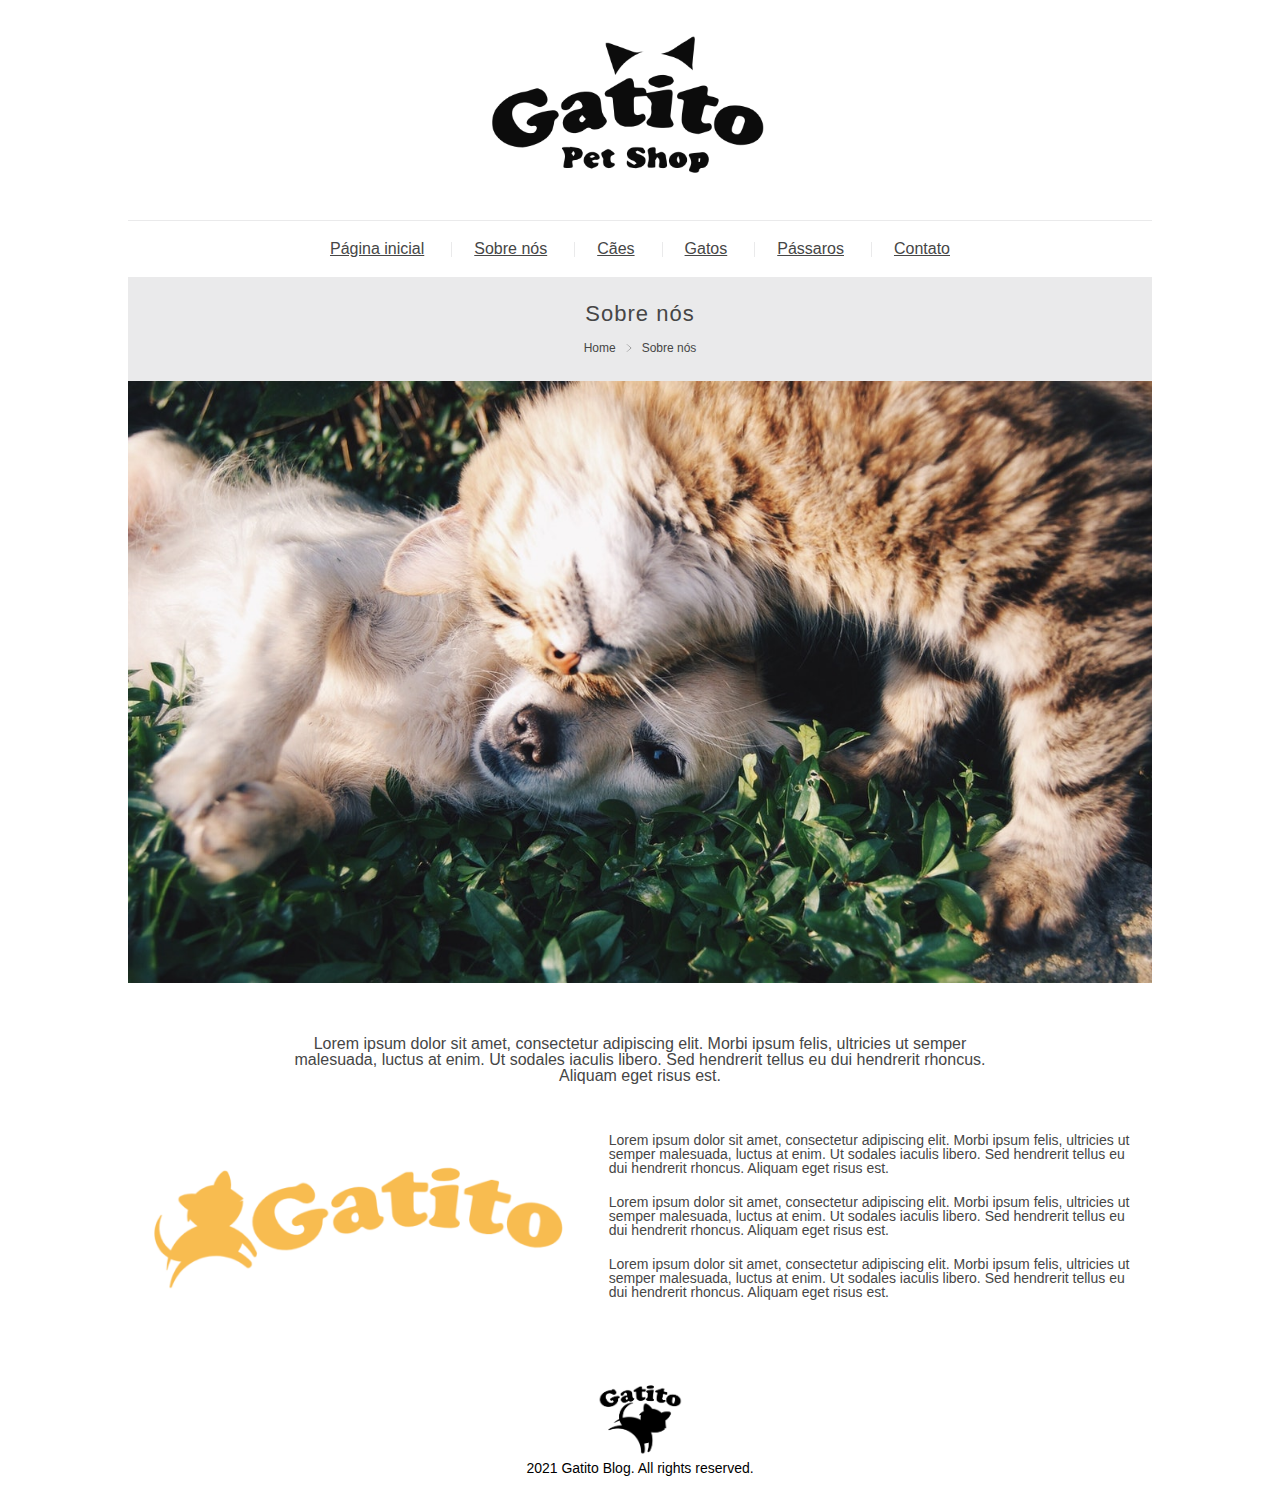
==== about.html @ 21828c75 "primeiro upload" ====
<!DOCTYPE html>
<html>
<head>
    <meta charset="UTF-8">
    <meta name="viewport" content="width=device-width, initial-scale=1.0">
    <meta http-equiv="X-UA-Compatible" content="ie=edge">
    <title>Gatito Petshop</title>
    <link rel="stylesheet" href="css/reset.css">
    <link rel="stylesheet" href="css/style.css">
</head>
<body>
    <header class="header">
        <figure class="header__logo">
            <img src="assets/img/logo.png" alt="Logo" class="header__img">
        </figure>
        <nav class="header__menu menu">
            <ul class="menu__list">
                <li class="menu__links"><a href="index.html" class="menu__link">Página inicial</a></li>
                <li class="menu__links"><a href="about.html" class="menu__link">Sobre nós</a></li>
                <li class="menu__links"><a href="collection.html" class="menu__link">Cães</a></li>
                <li class="menu__links"><a href="collection.html" class="menu__link">Gatos</a></li>
                <li class="menu__links"><a href="collection.html" class="menu__link">Pássaros</a></li>
                <li class="menu__links"><a href="contact.html" class="menu__link">Contato</a></li>
            </ul>
        </nav>
    </header>
    
    <article class="about">
        <div class="about__title">
            <h1 class="about__h1">Sobre nós</h1>
            <div class="about__breadcrumb breadcrumb">
                <a href="index.html" class="breadcrumb__link">Home</a>
                <img src="assets/img/arrow.svg" alt="Seta" class="breadcrumb__img" />
                <a href="about.html" class="breadcrumb__link">Sobre nós</a>
            </div>
        </div>
        <div class="about__content">
            <img src="assets/img/dog-cat.jpg" alt="Dog and cat" class="about__img" />
            <p class="about__intro">Lorem ipsum dolor sit amet, consectetur adipiscing elit. Morbi ipsum felis, ultricies ut semper malesuada, luctus at enim. Ut sodales iaculis libero. Sed hendrerit tellus eu dui hendrerit rhoncus. Aliquam eget risus est.</p>
            <div class="about__split">
                <img src="assets/img/about.png" alt="Gatito" class="about__img-description" />
                <div class="about__txt">
                    <p class="about__p">Lorem ipsum dolor sit amet, consectetur adipiscing elit. Morbi ipsum felis, ultricies ut semper malesuada, luctus at enim. Ut sodales iaculis libero. Sed hendrerit tellus eu dui hendrerit rhoncus. Aliquam eget risus est.</p>
                    <p class="about__p">Lorem ipsum dolor sit amet, consectetur adipiscing elit. Morbi ipsum felis, ultricies ut semper malesuada, luctus at enim. Ut sodales iaculis libero. Sed hendrerit tellus eu dui hendrerit rhoncus. Aliquam eget risus est.</p>
                    <p class="about__p">Lorem ipsum dolor sit amet, consectetur adipiscing elit. Morbi ipsum felis, ultricies ut semper malesuada, luctus at enim. Ut sodales iaculis libero. Sed hendrerit tellus eu dui hendrerit rhoncus. Aliquam eget risus est.</p>
                </div>
            </div>
        </div>
    </article>

    <footer class="footer">
        <img src="assets/img/footer-logo.png" alt="Footer logo" class="footer__logo" />
        <p class="footer__txt">2021 Gatito Blog. All rights reserved.</p>
    </footer>
    
</body>
</html>
---- css/style.css ----
@charset "UTF-8";
.main .sidebar__post-title, .article .breadcrumb__link {
  text-decoration: none;
}

.main .sidebar__post-title:hover, .article .breadcrumb__link:hover {
  text-decoration: underline;
}

.header {
  font-family: Arial, Helvetica, sans-serif;
}
.header__logo {
  text-align: center;
}
.header__img {
  max-width: 350px;
}
.header .menu__list {
  display: flex;
  justify-content: center;
  border-top: 1px solid #eaeaeb;
  border-bottom: 1px solid #eaeaeb;
  margin-left: auto;
  margin-right: auto;
}
@media (max-width: 767.98px) {
  .header .menu__list {
    width: 90%;
    padding: 15px 0;
    flex-wrap: wrap;
  }
}
@media (min-width: 768px) and (max-width: 1199.98px) {
  .header .menu__list {
    width: 80%;
    padding: 20px 0;
  }
}
@media (min-width: 1200px) {
  .header .menu__list {
    width: 80%;
    padding: 20px 0;
  }
}
.header .menu__links {
  position: relative;
}
@media (max-width: 767.98px) {
  .header .menu__links {
    padding: 5px 0;
  }
}
.header .menu__links:not(:last-child)::after {
  content: "";
  position: absolute;
  top: 0;
  bottom: 0;
  right: -3px;
  margin: auto;
  height: 15px;
  width: 1px;
  background-color: #eaeaeb;
}
.header .menu__link {
  padding: 0 25px;
  color: #464646;
}
.header .menu__link:hover {
  color: #A050BE;
}

/* Este trecho de estilo se refere 
ao rodapé do nosso blog*/
.footer {
  text-align: center;
  padding: 20px 0;
  font-family: Arial, Helvetica, sans-serif;
  position: relative;
  bottom: 0;
  left: 50%;
  transform: translateX(-50%);
}
.footer__logo {
  max-width: 100px;
}
.footer__txt {
  margin: auto;
  font-size: 0.875rem;
}

.about {
  width: 80%;
  margin: 0 auto 40px;
  font-family: Arial, Helvetica, sans-serif;
}
.about__title {
  background-color: #eaeaeb;
  text-align: center;
  padding: 20px;
}
.about__h1 {
  font-size: 22px;
  color: #464646;
  letter-spacing: 1px;
  margin-top: 5px;
  margin-bottom: 10px;
  margin-left: 0;
  margin-right: 0;
}
.about .breadcrumb {
  display: flex;
  justify-content: center;
  align-items: center;
}
.about .breadcrumb__link {
  font-size: 12px;
  text-decoration: none;
  color: #464646;
}
.about .breadcrumb__link:hover {
  text-decoration: underline;
  color: #A050BE;
}
.about .breadcrumb__img {
  width: 10px;
  margin: 8px;
}
.about__img {
  width: 100%;
  margin-bottom: 20px;
}
.about__intro {
  font-weight: 100;
  color: #464646;
  width: 70%;
  margin: 30px auto;
  text-align: center;
  font-size: 16px;
}
.about__split {
  display: flex;
  justify-content: center;
  flex-wrap: wrap;
  align-items: center;
}
.about__img-description {
  width: 45%;
}
.about__txt {
  width: calc(100% - 45%);
}
.about__p {
  font-size: 14px;
  padding: 10px 20px;
  color: #464646;
}

.article {
  width: 80%;
  margin: 0 auto 40px;
  font-family: Arial, Helvetica, sans-serif;
}
.article__title {
  background-color: #eaeaeb;
  text-align: center;
  padding: 20px;
}
.article__h1 {
  font-size: 22px;
  color: #464646;
  letter-spacing: 1px;
  margin-top: 5px;
  margin-bottom: 10px;
  margin-left: 0;
  margin-right: 0;
}
.article .breadcrumb {
  display: flex;
  justify-content: center;
  align-items: center;
}
.article .breadcrumb__link {
  font-size: 12px;
  color: #464646;
}
.article .breadcrumb__link:hover {
  color: #A050BE;
}
.article .breadcrumb__img {
  width: 10px;
  margin: 8px;
}
.article__img {
  margin-bottom: 20px;
  width: 100%;
}
.article__details {
  display: flex;
  justify-content: center;
  align-items: center;
}
.article__date {
  margin: 0 10px;
  font-size: 12px;
  font-style: italic;
}
.article__tag {
  font-size: 14px;
  padding: 5px 7px;
  color: #A050BE;
  border: 1px solid #A050BE;
  margin: 0 10px;
}
.article__content {
  font-weight: 100;
  font-size: 14px;
  color: #464646;
  padding: 10px 20px;
}

.collection {
  display: flex;
  flex-wrap: wrap;
  justify-content: center;
  align-items: center;
  width: 80%;
  margin-left: auto;
  margin-right: auto;
  font-family: Arial;
}
@media (max-width: 767.98px) {
  .collection {
    width: 90%;
  }
}
.collection__post {
  display: flex;
  flex-wrap: wrap;
  justify-content: center;
  align-items: center;
  width: 100%;
}
@media (max-width: 767.98px) {
  .collection__post {
    width: 100%;
  }
}
.collection__post.half {
  width: 50%;
}
@media (max-width: 767.98px) {
  .collection__post.half {
    width: 100%;
  }
}
.collection__figure {
  width: 50%;
}
.collection__img {
  width: 100%;
}
.collection__about {
  display: flex;
  flex-wrap: wrap;
  justify-content: center;
  align-items: center;
  width: 50%;
  text-align: center;
}
.collection__title {
  color: #464646;
  text-decoration: unset;
  letter-spacing: 1px;
  width: 100%;
  margin: 10px 0;
  font-size: 1.375rem;
}
@media (max-width: 767.98px) {
  .collection__title {
    font-size: 1rem;
  }
}
.collection__title.half {
  font-size: 1.125rem;
}
@media (max-width: 767.98px) {
  .collection__title.half {
    font-size: 1rem;
  }
}
.collection__title:hover {
  color: #A050BE;
  text-decoration: underline;
}
.collection__date {
  font-size: 0.75rem;
  font-style: italic;
  width: 20%;
}
@media (max-width: 767.98px) {
  .collection__date {
    font-size: 0.625rem;
  }
}
@media (min-width: 768px) and (max-width: 1199.98px) {
  .collection__date {
    width: 30%;
  }
}
.collection__tag {
  font-size: 0.875rem;
  width: 50px;
  padding: 5px 7px;
  color: #A050BE;
  border: 1px solid #A050BE;
}
@media (max-width: 767.98px) {
  .collection__tag {
    width: 30px;
    font-size: 0.75rem;
  }
}
@media (min-width: 768px) and (max-width: 1199.98px) {
  .collection__tag {
    width: 35px;
    font-size: 0.75rem;
  }
}
.collection__breadcrumb {
  background-color: #eaeaeb;
  text-align: center;
  padding: 30px;
  width: 100%;
  display: flex;
  justify-content: center;
  align-items: center;
}
.collection .breadcrumb__link {
  font-size: 1.125rem;
  text-decoration: unset;
  color: #464646;
  letter-spacing: 1px;
}
.collection .breadcrumb__link:hover {
  color: #A050BE;
  text-decoration: underline;
}
.collection .breadcrumb__img {
  width: 14px;
  margin: 10px;
}

.contact {
  display: flex;
  justify-content: center;
  align-items: center;
  flex-wrap: wrap;
  margin-left: auto;
  margin-right: auto;
  width: 90%;
}
.contact__figure {
  width: 50%;
}
.contact__img {
  width: 100%;
}
.contact__info {
  width: 40%;
  text-align: center;
  font-family: Arial, Helvetica, sans-serif;
}
.contact__p-1 {
  font-size: 2.5rem;
  padding-top: 5px;
}
.contact__p-2 {
  font-size: 1.25rem;
  padding-top: 10px;
}
.contact__p-3 {
  font-size: 0.8333333333rem;
  padding-top: 15px;
}
.contact__p-4 {
  font-size: 0.625rem;
  padding-top: 20px;
}

.main__tag, .main__date, .collection__date, .collection__tag {
  margin-top: 0;
}

.main__subtitle {
  margin-top: 10px;
}

.contact {
  margin-top: 20px;
}

.main__tag, .main__date, .collection__date, .collection__tag {
  margin-bottom: 0;
}

.main__subtitle {
  margin-bottom: 20px;
}

.main__tag, .main__date, .collection__date, .collection__tag {
  margin-left: 10px;
}

.main__tag, .main__date, .collection__date, .collection__tag {
  margin-right: 10px;
}

.main {
  display: flex;
  justify-content: center;
  flex-wrap: wrap;
  font-family: Arial, Helvetica, sans-serif;
}
.main__content {
  width: 70%;
  padding: 40px 8px;
}
@media (max-width: 767.98px) {
  .main__content {
    width: 100%;
  }
}
.main__post {
  text-align: center;
  max-width: 800px;
  margin-left: auto;
  margin-right: auto;
}
.main__title {
  text-decoration: none;
  font-size: 1.375rem;
  color: #464646;
  letter-spacing: 1.5;
}
.main__title:hover {
  color: #A050BE;
}
.main__subtitle {
  display: flex;
  justify-content: center;
  align-items: center;
}
.main__date {
  font-size: 12px;
  font-style: italic;
}
.main__tag {
  font-size: 14px;
  padding: 5px 7px;
  color: #A050BE;
  border: 1px solid #A050BE;
}
.main__details {
  border: 1px solid #eaeaeb;
}
.main__img {
  width: 100%;
}
.main__description {
  padding: 40px 0 25px;
  max-width: 650px;
  margin-left: auto;
  margin-right: auto;
  font-size: 14px;
}
.main__btn {
  text-decoration: none;
  font-size: 16px;
  letter-spacing: 1.5;
  color: #A050BE;
  background-color: #FABE50;
  padding: 10px 20px;
  transition: 0.3s;
}
.main__btn:hover {
  color: #FABE50;
  background-color: #A050BE;
}
.main__info {
  display: flex;
  justify-content: space-between;
  align-items: center;
  border-top: 1px solid #eaeaeb;
  margin-top: 30px;
}
.main__author {
  width: 50%;
  border-right: 1px solid #eaeaeb;
}
.main__p {
  font-size: 14px;
  color: #464646;
  margin-top: 10px;
  margin-bottom: 10px;
}
.main__comments {
  width: 50%;
}
.main__a {
  text-decoration: none;
  font-size: 14px;
  color: #464646;
  margin-top: 10px;
  margin-bottom: 10px;
}
.main__a:hover {
  color: #A050BE;
}
.main__sidebar {
  width: 25%;
  padding: 40px 10px;
}
.main .sidebar__top {
  border: 1px solid #eaeaeb;
  padding: 15px 20px;
}
.main .sidebar__title {
  background-color: #FABE50;
  text-align: center;
  padding: 10px 20px;
  margin: 0;
  letter-spacing: 1.5px;
}
.main .sidebar__posts {
  margin: 0;
  padding: 0;
  list-style: none;
}
.main .sidebar__list {
  display: flex;
  justify-content: center;
  flex-wrap: wrap;
  align-items: center;
  padding: 15px 0;
}
.main .sidebar__list:not(:last-child) {
  border-bottom: 1px dashed #eaeaeb;
}
.main .sidebar__img {
  width: 40%;
}
.main .sidebar__details {
  width: 50%;
  padding-left: 10px;
}
.main .sidebar__post-title {
  font-size: 14px;
  color: #A050BE;
}
.main .sidebar__post-date {
  font-size: 12px;
  margin: 5px 0 0 0;
}

/*# sourceMappingURL=style.css.map */
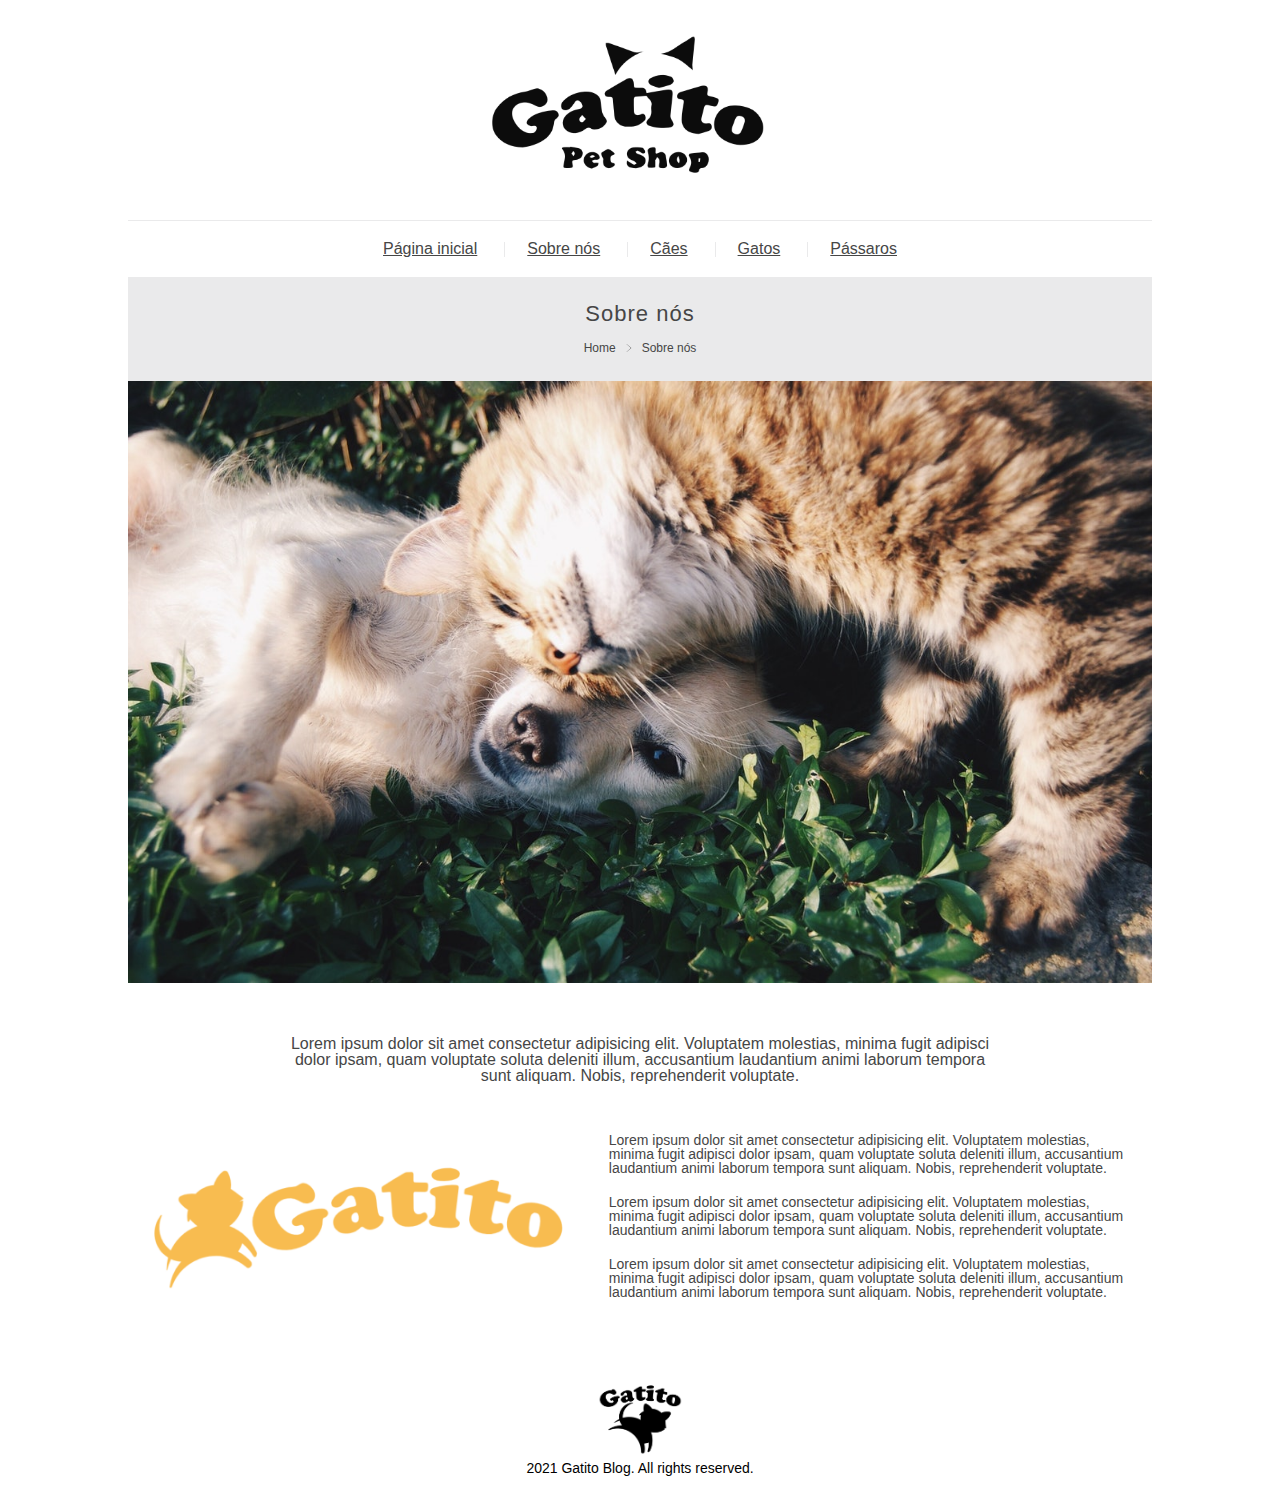
==== commit 8d65da62: "adicionando as regras de estilo e sintaxe" ====
--- a/about.html
+++ b/about.html
@@ -2,13 +2,14 @@
 <html>
 <head>
     <meta charset="UTF-8">
+    <meta http-equiv="X-UA-Compatible" content="IE=edge">
     <meta name="viewport" content="width=device-width, initial-scale=1.0">
-    <meta http-equiv="X-UA-Compatible" content="ie=edge">
     <title>Gatito Petshop</title>
     <link rel="stylesheet" href="css/reset.css">
     <link rel="stylesheet" href="css/style.css">
 </head>
 <body>
+    
     <header class="header">
         <figure class="header__logo">
             <img src="assets/img/logo.png" alt="Logo" class="header__img">
@@ -17,41 +18,43 @@
             <ul class="menu__list">
                 <li class="menu__links"><a href="index.html" class="menu__link">Página inicial</a></li>
                 <li class="menu__links"><a href="about.html" class="menu__link">Sobre nós</a></li>
-                <li class="menu__links"><a href="collection.html" class="menu__link">Cães</a></li>
-                <li class="menu__links"><a href="collection.html" class="menu__link">Gatos</a></li>
-                <li class="menu__links"><a href="collection.html" class="menu__link">Pássaros</a></li>
-                <li class="menu__links"><a href="contact.html" class="menu__link">Contato</a></li>
+                <li class="menu__links"><a href="index.html" class="menu__link">Cães</a></li>
+                <li class="menu__links"><a href="index.html" class="menu__link">Gatos</a></li>
+                <li class="menu__links"><a href="index.html" class="menu__link">Pássaros</a></li>
             </ul>
         </nav>
     </header>
-    
+
+
     <article class="about">
         <div class="about__title">
             <h1 class="about__h1">Sobre nós</h1>
             <div class="about__breadcrumb breadcrumb">
                 <a href="index.html" class="breadcrumb__link">Home</a>
-                <img src="assets/img/arrow.svg" alt="Seta" class="breadcrumb__img" />
+                <img src="assets/img/arrow.svg" alt="Seta" class="breadcrumb__img">
                 <a href="about.html" class="breadcrumb__link">Sobre nós</a>
             </div>
         </div>
         <div class="about__content">
-            <img src="assets/img/dog-cat.jpg" alt="Dog and cat" class="about__img" />
-            <p class="about__intro">Lorem ipsum dolor sit amet, consectetur adipiscing elit. Morbi ipsum felis, ultricies ut semper malesuada, luctus at enim. Ut sodales iaculis libero. Sed hendrerit tellus eu dui hendrerit rhoncus. Aliquam eget risus est.</p>
+            <img src="assets/img/dog-cat.jpg" alt="Dog and Cat" class="about__img">
+            <p class="about__intro">Lorem ipsum dolor sit amet consectetur adipisicing elit. Voluptatem molestias, minima fugit adipisci dolor ipsam, quam voluptate soluta deleniti illum, accusantium laudantium animi laborum tempora sunt aliquam. Nobis, reprehenderit voluptate.</p>
             <div class="about__split">
-                <img src="assets/img/about.png" alt="Gatito" class="about__img-description" />
+                <img src="assets/img/about.png" alt="Gatito" class="about__img2">
                 <div class="about__txt">
-                    <p class="about__p">Lorem ipsum dolor sit amet, consectetur adipiscing elit. Morbi ipsum felis, ultricies ut semper malesuada, luctus at enim. Ut sodales iaculis libero. Sed hendrerit tellus eu dui hendrerit rhoncus. Aliquam eget risus est.</p>
-                    <p class="about__p">Lorem ipsum dolor sit amet, consectetur adipiscing elit. Morbi ipsum felis, ultricies ut semper malesuada, luctus at enim. Ut sodales iaculis libero. Sed hendrerit tellus eu dui hendrerit rhoncus. Aliquam eget risus est.</p>
-                    <p class="about__p">Lorem ipsum dolor sit amet, consectetur adipiscing elit. Morbi ipsum felis, ultricies ut semper malesuada, luctus at enim. Ut sodales iaculis libero. Sed hendrerit tellus eu dui hendrerit rhoncus. Aliquam eget risus est.</p>
+                    <p class="about__p">Lorem ipsum dolor sit amet consectetur adipisicing elit. Voluptatem molestias, minima fugit adipisci dolor ipsam, quam voluptate soluta deleniti illum, accusantium laudantium animi laborum tempora sunt aliquam. Nobis, reprehenderit voluptate.</p>
+                    <p class="about__p">Lorem ipsum dolor sit amet consectetur adipisicing elit. Voluptatem molestias, minima fugit adipisci dolor ipsam, quam voluptate soluta deleniti illum, accusantium laudantium animi laborum tempora sunt aliquam. Nobis, reprehenderit voluptate.</p>
+                    <p class="about__p">Lorem ipsum dolor sit amet consectetur adipisicing elit. Voluptatem molestias, minima fugit adipisci dolor ipsam, quam voluptate soluta deleniti illum, accusantium laudantium animi laborum tempora sunt aliquam. Nobis, reprehenderit voluptate.</p>
                 </div>
             </div>
         </div>
     </article>
+    
 
     <footer class="footer">
-        <img src="assets/img/footer-logo.png" alt="Footer logo" class="footer__logo" />
+        <img src="assets/img/footer-logo.png" alt="Footer Logo" class="footer__logo">
         <p class="footer__txt">2021 Gatito Blog. All rights reserved.</p>
+
     </footer>
-    
+
 </body>
 </html>--- a/css/style.css
+++ b/css/style.css
@@ -1,12 +1,4 @@
 @charset "UTF-8";
-.main .sidebar__post-title, .article .breadcrumb__link {
-  text-decoration: none;
-}
-
-.main .sidebar__post-title:hover, .article .breadcrumb__link:hover {
-  text-decoration: underline;
-}
-
 .header {
   font-family: Arial, Helvetica, sans-serif;
 }
@@ -23,35 +15,13 @@
   border-bottom: 1px solid #eaeaeb;
   margin-left: auto;
   margin-right: auto;
-}
-@media (max-width: 767.98px) {
-  .header .menu__list {
-    width: 90%;
-    padding: 15px 0;
-    flex-wrap: wrap;
-  }
-}
-@media (min-width: 768px) and (max-width: 1199.98px) {
-  .header .menu__list {
-    width: 80%;
-    padding: 20px 0;
-  }
-}
-@media (min-width: 1200px) {
-  .header .menu__list {
-    width: 80%;
-    padding: 20px 0;
-  }
+  width: 80%;
+  padding: 20px 0;
 }
 .header .menu__links {
   position: relative;
 }
-@media (max-width: 767.98px) {
-  .header .menu__links {
-    padding: 5px 0;
-  }
-}
-.header .menu__links:not(:last-child)::after {
+.header .menu__links:not(:last-child):after {
   content: "";
   position: absolute;
   top: 0;
@@ -71,7 +41,7 @@
 }
 
 /* Este trecho de estilo se refere 
-ao rodapé do nosso blog*/
+ao rodapé do nosso blog */
 .footer {
   text-align: center;
   padding: 20px 0;
@@ -86,7 +56,108 @@
 }
 .footer__txt {
   margin: auto;
-  font-size: 0.875rem;
+  font-size: 14px;
+}
+
+.main {
+  display: flex;
+  justify-content: center;
+  flex-wrap: wrap;
+  font-family: Arial, Helvetica, sans-serif;
+}
+.main__content {
+  width: 70%;
+  padding: 40px 8px;
+}
+.main__post {
+  text-align: center;
+  max-width: 800px;
+  margin-left: auto;
+  margin-right: auto;
+}
+.main__title {
+  text-decoration: none;
+  font-size: 22px;
+  color: #464646;
+  letter-spacing: 1.5;
+}
+.main__title:hover {
+  color: #A050BE;
+}
+.main__subtitle {
+  display: flex;
+  justify-content: center;
+  align-items: center;
+  margin-top: 10px;
+  margin-bottom: 20px;
+}
+.main__date {
+  margin: 0 10px;
+  font-size: 12px;
+  font-style: italic;
+}
+.main__tag {
+  font-size: 14px;
+  padding: 5px 7px;
+  color: #A050BE;
+  border: 1px solid #A050BE;
+  margin: 0 10px;
+}
+.main__details {
+  border: 1px solid #eaeaeb;
+}
+.main__img {
+  width: 100%;
+}
+.main__description {
+  padding: 40px 0 25px;
+  max-width: 650px;
+  margin-left: auto;
+  margin-right: auto;
+  font-size: 14px;
+}
+.main__btn {
+  text-decoration: none;
+  font-size: 16px;
+  letter-spacing: 1.5;
+  color: #A050BE;
+  background-color: #FABE50;
+  padding: 10px 20px;
+  transition: 0.3s;
+}
+.main__btn:hover {
+  color: #FABE50;
+  background-color: #A050BE;
+}
+.main__info {
+  display: flex;
+  justify-content: space-between;
+  align-items: center;
+  border-top: 1px solid #eaeaeb;
+  margin-top: 30px;
+}
+.main__author {
+  width: 50%;
+  border-right: 1px solid #eaeaeb;
+}
+.main__p {
+  font-size: 14px;
+  color: #464646;
+  margin-top: 10px;
+  margin-bottom: 10px;
+}
+.main__comments {
+  width: 50%;
+}
+.main__a {
+  text-decoration: none;
+  font-size: 14px;
+  color: #464646;
+  margin-top: 10px;
+  margin-bottom: 10px;
+}
+.main__a:hover {
+  color: #A050BE;
 }
 
 .about {
@@ -144,7 +215,7 @@
   flex-wrap: wrap;
   align-items: center;
 }
-.about__img-description {
+.about__img2 {
   width: 45%;
 }
 .about__txt {
@@ -156,411 +227,4 @@
   color: #464646;
 }
 
-.article {
-  width: 80%;
-  margin: 0 auto 40px;
-  font-family: Arial, Helvetica, sans-serif;
-}
-.article__title {
-  background-color: #eaeaeb;
-  text-align: center;
-  padding: 20px;
-}
-.article__h1 {
-  font-size: 22px;
-  color: #464646;
-  letter-spacing: 1px;
-  margin-top: 5px;
-  margin-bottom: 10px;
-  margin-left: 0;
-  margin-right: 0;
-}
-.article .breadcrumb {
-  display: flex;
-  justify-content: center;
-  align-items: center;
-}
-.article .breadcrumb__link {
-  font-size: 12px;
-  color: #464646;
-}
-.article .breadcrumb__link:hover {
-  color: #A050BE;
-}
-.article .breadcrumb__img {
-  width: 10px;
-  margin: 8px;
-}
-.article__img {
-  margin-bottom: 20px;
-  width: 100%;
-}
-.article__details {
-  display: flex;
-  justify-content: center;
-  align-items: center;
-}
-.article__date {
-  margin: 0 10px;
-  font-size: 12px;
-  font-style: italic;
-}
-.article__tag {
-  font-size: 14px;
-  padding: 5px 7px;
-  color: #A050BE;
-  border: 1px solid #A050BE;
-  margin: 0 10px;
-}
-.article__content {
-  font-weight: 100;
-  font-size: 14px;
-  color: #464646;
-  padding: 10px 20px;
-}
-
-.collection {
-  display: flex;
-  flex-wrap: wrap;
-  justify-content: center;
-  align-items: center;
-  width: 80%;
-  margin-left: auto;
-  margin-right: auto;
-  font-family: Arial;
-}
-@media (max-width: 767.98px) {
-  .collection {
-    width: 90%;
-  }
-}
-.collection__post {
-  display: flex;
-  flex-wrap: wrap;
-  justify-content: center;
-  align-items: center;
-  width: 100%;
-}
-@media (max-width: 767.98px) {
-  .collection__post {
-    width: 100%;
-  }
-}
-.collection__post.half {
-  width: 50%;
-}
-@media (max-width: 767.98px) {
-  .collection__post.half {
-    width: 100%;
-  }
-}
-.collection__figure {
-  width: 50%;
-}
-.collection__img {
-  width: 100%;
-}
-.collection__about {
-  display: flex;
-  flex-wrap: wrap;
-  justify-content: center;
-  align-items: center;
-  width: 50%;
-  text-align: center;
-}
-.collection__title {
-  color: #464646;
-  text-decoration: unset;
-  letter-spacing: 1px;
-  width: 100%;
-  margin: 10px 0;
-  font-size: 1.375rem;
-}
-@media (max-width: 767.98px) {
-  .collection__title {
-    font-size: 1rem;
-  }
-}
-.collection__title.half {
-  font-size: 1.125rem;
-}
-@media (max-width: 767.98px) {
-  .collection__title.half {
-    font-size: 1rem;
-  }
-}
-.collection__title:hover {
-  color: #A050BE;
-  text-decoration: underline;
-}
-.collection__date {
-  font-size: 0.75rem;
-  font-style: italic;
-  width: 20%;
-}
-@media (max-width: 767.98px) {
-  .collection__date {
-    font-size: 0.625rem;
-  }
-}
-@media (min-width: 768px) and (max-width: 1199.98px) {
-  .collection__date {
-    width: 30%;
-  }
-}
-.collection__tag {
-  font-size: 0.875rem;
-  width: 50px;
-  padding: 5px 7px;
-  color: #A050BE;
-  border: 1px solid #A050BE;
-}
-@media (max-width: 767.98px) {
-  .collection__tag {
-    width: 30px;
-    font-size: 0.75rem;
-  }
-}
-@media (min-width: 768px) and (max-width: 1199.98px) {
-  .collection__tag {
-    width: 35px;
-    font-size: 0.75rem;
-  }
-}
-.collection__breadcrumb {
-  background-color: #eaeaeb;
-  text-align: center;
-  padding: 30px;
-  width: 100%;
-  display: flex;
-  justify-content: center;
-  align-items: center;
-}
-.collection .breadcrumb__link {
-  font-size: 1.125rem;
-  text-decoration: unset;
-  color: #464646;
-  letter-spacing: 1px;
-}
-.collection .breadcrumb__link:hover {
-  color: #A050BE;
-  text-decoration: underline;
-}
-.collection .breadcrumb__img {
-  width: 14px;
-  margin: 10px;
-}
-
-.contact {
-  display: flex;
-  justify-content: center;
-  align-items: center;
-  flex-wrap: wrap;
-  margin-left: auto;
-  margin-right: auto;
-  width: 90%;
-}
-.contact__figure {
-  width: 50%;
-}
-.contact__img {
-  width: 100%;
-}
-.contact__info {
-  width: 40%;
-  text-align: center;
-  font-family: Arial, Helvetica, sans-serif;
-}
-.contact__p-1 {
-  font-size: 2.5rem;
-  padding-top: 5px;
-}
-.contact__p-2 {
-  font-size: 1.25rem;
-  padding-top: 10px;
-}
-.contact__p-3 {
-  font-size: 0.8333333333rem;
-  padding-top: 15px;
-}
-.contact__p-4 {
-  font-size: 0.625rem;
-  padding-top: 20px;
-}
-
-.main__tag, .main__date, .collection__date, .collection__tag {
-  margin-top: 0;
-}
-
-.main__subtitle {
-  margin-top: 10px;
-}
-
-.contact {
-  margin-top: 20px;
-}
-
-.main__tag, .main__date, .collection__date, .collection__tag {
-  margin-bottom: 0;
-}
-
-.main__subtitle {
-  margin-bottom: 20px;
-}
-
-.main__tag, .main__date, .collection__date, .collection__tag {
-  margin-left: 10px;
-}
-
-.main__tag, .main__date, .collection__date, .collection__tag {
-  margin-right: 10px;
-}
-
-.main {
-  display: flex;
-  justify-content: center;
-  flex-wrap: wrap;
-  font-family: Arial, Helvetica, sans-serif;
-}
-.main__content {
-  width: 70%;
-  padding: 40px 8px;
-}
-@media (max-width: 767.98px) {
-  .main__content {
-    width: 100%;
-  }
-}
-.main__post {
-  text-align: center;
-  max-width: 800px;
-  margin-left: auto;
-  margin-right: auto;
-}
-.main__title {
-  text-decoration: none;
-  font-size: 1.375rem;
-  color: #464646;
-  letter-spacing: 1.5;
-}
-.main__title:hover {
-  color: #A050BE;
-}
-.main__subtitle {
-  display: flex;
-  justify-content: center;
-  align-items: center;
-}
-.main__date {
-  font-size: 12px;
-  font-style: italic;
-}
-.main__tag {
-  font-size: 14px;
-  padding: 5px 7px;
-  color: #A050BE;
-  border: 1px solid #A050BE;
-}
-.main__details {
-  border: 1px solid #eaeaeb;
-}
-.main__img {
-  width: 100%;
-}
-.main__description {
-  padding: 40px 0 25px;
-  max-width: 650px;
-  margin-left: auto;
-  margin-right: auto;
-  font-size: 14px;
-}
-.main__btn {
-  text-decoration: none;
-  font-size: 16px;
-  letter-spacing: 1.5;
-  color: #A050BE;
-  background-color: #FABE50;
-  padding: 10px 20px;
-  transition: 0.3s;
-}
-.main__btn:hover {
-  color: #FABE50;
-  background-color: #A050BE;
-}
-.main__info {
-  display: flex;
-  justify-content: space-between;
-  align-items: center;
-  border-top: 1px solid #eaeaeb;
-  margin-top: 30px;
-}
-.main__author {
-  width: 50%;
-  border-right: 1px solid #eaeaeb;
-}
-.main__p {
-  font-size: 14px;
-  color: #464646;
-  margin-top: 10px;
-  margin-bottom: 10px;
-}
-.main__comments {
-  width: 50%;
-}
-.main__a {
-  text-decoration: none;
-  font-size: 14px;
-  color: #464646;
-  margin-top: 10px;
-  margin-bottom: 10px;
-}
-.main__a:hover {
-  color: #A050BE;
-}
-.main__sidebar {
-  width: 25%;
-  padding: 40px 10px;
-}
-.main .sidebar__top {
-  border: 1px solid #eaeaeb;
-  padding: 15px 20px;
-}
-.main .sidebar__title {
-  background-color: #FABE50;
-  text-align: center;
-  padding: 10px 20px;
-  margin: 0;
-  letter-spacing: 1.5px;
-}
-.main .sidebar__posts {
-  margin: 0;
-  padding: 0;
-  list-style: none;
-}
-.main .sidebar__list {
-  display: flex;
-  justify-content: center;
-  flex-wrap: wrap;
-  align-items: center;
-  padding: 15px 0;
-}
-.main .sidebar__list:not(:last-child) {
-  border-bottom: 1px dashed #eaeaeb;
-}
-.main .sidebar__img {
-  width: 40%;
-}
-.main .sidebar__details {
-  width: 50%;
-  padding-left: 10px;
-}
-.main .sidebar__post-title {
-  font-size: 14px;
-  color: #A050BE;
-}
-.main .sidebar__post-date {
-  font-size: 12px;
-  margin: 5px 0 0 0;
-}
-
 /*# sourceMappingURL=style.css.map */
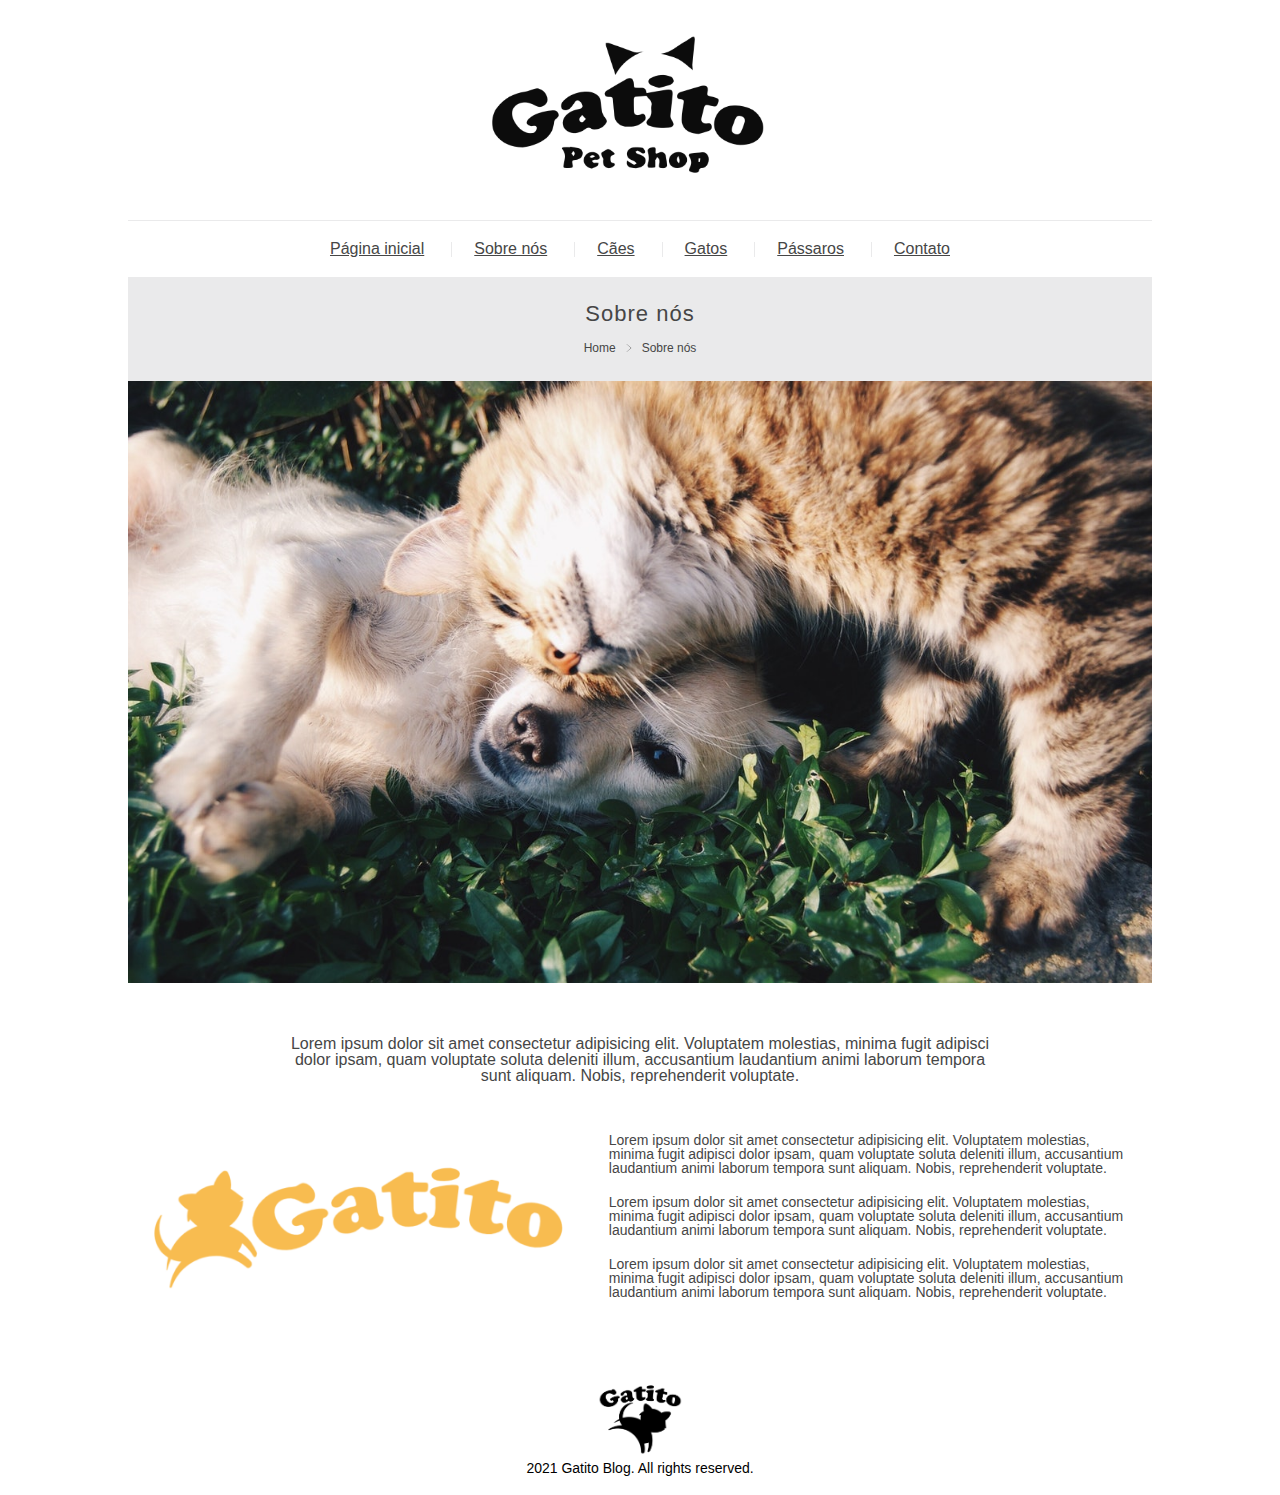
==== commit e83e163d: "implementacao de loops if-else e while" ====
--- a/about.html
+++ b/about.html
@@ -18,9 +18,10 @@
             <ul class="menu__list">
                 <li class="menu__links"><a href="index.html" class="menu__link">Página inicial</a></li>
                 <li class="menu__links"><a href="about.html" class="menu__link">Sobre nós</a></li>
-                <li class="menu__links"><a href="index.html" class="menu__link">Cães</a></li>
-                <li class="menu__links"><a href="index.html" class="menu__link">Gatos</a></li>
-                <li class="menu__links"><a href="index.html" class="menu__link">Pássaros</a></li>
+                <li class="menu__links"><a href="collection.html" class="menu__link">Cães</a></li>
+                <li class="menu__links"><a href="collection.html" class="menu__link">Gatos</a></li>
+                <li class="menu__links"><a href="collection.html" class="menu__link">Pássaros</a></li>
+                <li class="menu__links"><a href="contact.html" class="menu__link">Contato</a></li>
             </ul>
         </nav>
     </header>
@@ -39,7 +40,7 @@
             <img src="assets/img/dog-cat.jpg" alt="Dog and Cat" class="about__img">
             <p class="about__intro">Lorem ipsum dolor sit amet consectetur adipisicing elit. Voluptatem molestias, minima fugit adipisci dolor ipsam, quam voluptate soluta deleniti illum, accusantium laudantium animi laborum tempora sunt aliquam. Nobis, reprehenderit voluptate.</p>
             <div class="about__split">
-                <img src="assets/img/about.png" alt="Gatito" class="about__img2">
+                <img src="assets/img/about.png" alt="Gatito" class="about__img-description">
                 <div class="about__txt">
                     <p class="about__p">Lorem ipsum dolor sit amet consectetur adipisicing elit. Voluptatem molestias, minima fugit adipisci dolor ipsam, quam voluptate soluta deleniti illum, accusantium laudantium animi laborum tempora sunt aliquam. Nobis, reprehenderit voluptate.</p>
                     <p class="about__p">Lorem ipsum dolor sit amet consectetur adipisicing elit. Voluptatem molestias, minima fugit adipisci dolor ipsam, quam voluptate soluta deleniti illum, accusantium laudantium animi laborum tempora sunt aliquam. Nobis, reprehenderit voluptate.</p>
--- a/css/style.css
+++ b/css/style.css
@@ -1,4 +1,11 @@
-@charset "UTF-8";
+.main .sidebar__post-title, .article .breadcrumb__link {
+  text-decoration: none;
+}
+
+.main .sidebar__post-title:hover, .article .breadcrumb__link:hover {
+  text-decoration: underline;
+}
+
 .header {
   font-family: Arial, Helvetica, sans-serif;
 }
@@ -15,11 +22,33 @@
   border-bottom: 1px solid #eaeaeb;
   margin-left: auto;
   margin-right: auto;
-  width: 80%;
-  padding: 20px 0;
+}
+@media (max-width: 767.98px) {
+  .header .menu__list {
+    width: 90%;
+    padding: 15px 0;
+    flex-wrap: wrap;
+  }
+}
+@media (min-width: 768px) and (max-width: 1199.98px) {
+  .header .menu__list {
+    width: 80%;
+    padding: 20px 0;
+  }
+}
+@media (min-width: 1200px) {
+  .header .menu__list {
+    width: 80%;
+    padding: 20px 0;
+  }
 }
 .header .menu__links {
   position: relative;
+}
+@media (max-width: 767.98px) {
+  .header .menu__links {
+    padding: 5px 0;
+  }
 }
 .header .menu__links:not(:last-child):after {
   content: "";
@@ -40,8 +69,6 @@
   color: #A050BE;
 }
 
-/* Este trecho de estilo se refere 
-ao rodapé do nosso blog */
 .footer {
   text-align: center;
   padding: 20px 0;
@@ -56,7 +83,365 @@
 }
 .footer__txt {
   margin: auto;
-  font-size: 14px;
+  font-size: 0.875rem;
+}
+
+.about {
+  width: 80%;
+  margin: 0 auto 40px;
+  font-family: Arial;
+}
+@media (max-width: 767.98px) {
+  .about {
+    width: 90%;
+  }
+}
+.about__title {
+  background-color: #eaeaeb;
+  text-align: center;
+  padding: 20px;
+}
+.about__h1 {
+  font-size: 1.375rem;
+  color: #464646;
+  letter-spacing: 1px;
+  margin-top: 5px;
+  margin-bottom: 10px;
+  margin-left: 0;
+  margin-right: 0;
+}
+.about .breadcrumb {
+  display: flex;
+  justify-content: center;
+  align-items: center;
+}
+.about .breadcrumb__link {
+  font-size: 0.75rem;
+  text-decoration: none;
+  color: #464646;
+}
+.about .breadcrumb__link:hover {
+  text-decoration: underline;
+  color: #A050BE;
+}
+.about .breadcrumb__img {
+  width: 10px;
+  margin: 8px;
+}
+.about__img {
+  width: 100%;
+  margin-bottom: 20px;
+}
+.about__intro {
+  font-weight: 100;
+  color: #464646;
+  width: 70%;
+  margin: 30px auto;
+  text-align: center;
+  font-size: 1rem;
+}
+@media (max-width: 767.98px) {
+  .about__intro {
+    width: 90%;
+  }
+}
+@media (min-width: 768px) and (max-width: 1199.98px) {
+  .about__intro {
+    width: 80%;
+  }
+}
+.about__split {
+  display: flex;
+  justify-content: center;
+  flex-wrap: wrap;
+  align-items: center;
+}
+.about__img-description {
+  width: 45%;
+}
+@media (max-width: 767.98px) {
+  .about__img-description {
+    width: 80%;
+  }
+}
+.about__txt {
+  width: calc(100% - 45%);
+}
+@media (max-width: 767.98px) {
+  .about__txt {
+    width: 90%;
+    text-align: center;
+  }
+}
+.about__p {
+  font-size: 0.875rem;
+  padding: 10px 20px;
+  color: #464646;
+}
+
+.article {
+  width: 80%;
+  margin: 0 auto 40px;
+  font-family: Arial;
+}
+@media (max-width: 767.98px) {
+  .article {
+    width: 90%;
+  }
+}
+.article__title {
+  background-color: #eaeaeb;
+  text-align: center;
+  padding: 20px;
+}
+.article__h1 {
+  font-size: 1.375rem;
+  color: #464646;
+  letter-spacing: 1px;
+  margin-top: 5px;
+  margin-bottom: 10px;
+  margin-left: 0;
+  margin-right: 0;
+}
+.article .breadcrumb {
+  display: flex;
+  justify-content: center;
+  align-items: center;
+}
+.article .breadcrumb__link {
+  font-size: 0.75rem;
+  color: #464646;
+}
+.article .breadcrumb__link:hover {
+  color: #A050BE;
+}
+.article .breadcrumb__img {
+  width: 10px;
+  margin: 8px;
+}
+.article__img {
+  margin-bottom: 20px;
+  width: 100%;
+}
+.article__details {
+  display: flex;
+  justify-content: center;
+  align-items: center;
+}
+.article__date {
+  margin: 0 10px;
+  font-size: 0.75rem;
+  font-style: italic;
+}
+.article__tag {
+  font-size: 0.875rem;
+  padding: 5px 7px;
+  color: #A050BE;
+  border: 1px solid #A050BE;
+  margin: 0 10px;
+}
+.article__content {
+  font-weight: 100;
+  font-size: 0.875rem;
+  color: #464646;
+  padding: 10px 20px;
+}
+
+.collection {
+  display: flex;
+  flex-wrap: wrap;
+  justify-content: center;
+  align-items: center;
+  width: 80%;
+  margin-left: auto;
+  margin-right: auto;
+  font-family: Arial;
+}
+@media (max-width: 767.98px) {
+  .collection {
+    width: 90%;
+  }
+}
+.collection__post {
+  display: flex;
+  flex-wrap: wrap;
+  justify-content: center;
+  align-items: center;
+  width: 100%;
+}
+@media (max-width: 767.98px) {
+  .collection__post {
+    width: 100%;
+  }
+}
+.collection__post.half {
+  width: 50%;
+}
+@media (max-width: 767.98px) {
+  .collection__post.half {
+    width: 100%;
+  }
+}
+.collection__figure {
+  width: 50%;
+}
+.collection__img {
+  width: 100%;
+}
+.collection__about {
+  display: flex;
+  flex-wrap: wrap;
+  justify-content: center;
+  align-items: center;
+  width: 50%;
+  text-align: center;
+}
+.collection__title {
+  color: #464646;
+  text-decoration: unset;
+  letter-spacing: 1px;
+  width: 100%;
+  margin: 10px 0;
+  font-size: 1.375rem;
+}
+@media (max-width: 767.98px) {
+  .collection__title {
+    font-size: 1rem;
+  }
+}
+.collection__title.half {
+  font-size: 1.125rem;
+}
+@media (max-width: 767.98px) {
+  .collection__title.half {
+    font-size: 1rem;
+  }
+}
+.collection__title:hover {
+  color: #A050BE;
+  text-decoration: underline;
+}
+.collection__date {
+  font-size: 0.75rem;
+  font-style: italic;
+  width: 20%;
+}
+@media (max-width: 767.98px) {
+  .collection__date {
+    font-size: 0.625rem;
+  }
+}
+@media (min-width: 768px) and (max-width: 1199.98px) {
+  .collection__date {
+    width: 30%;
+  }
+}
+.collection__tag {
+  font-size: 0.875rem;
+  width: 50px;
+  padding: 5px 7px;
+  color: #A050BE;
+  border: 1px solid #A050BE;
+}
+@media (max-width: 767.98px) {
+  .collection__tag {
+    width: 30px;
+    font-size: 0.75rem;
+  }
+}
+@media (min-width: 768px) and (max-width: 1199.98px) {
+  .collection__tag {
+    width: 35px;
+    font-size: 0.75rem;
+  }
+}
+.collection__breadcrumb {
+  background-color: #eaeaeb;
+  text-align: center;
+  padding: 30px;
+  width: 100%;
+  display: flex;
+  justify-content: center;
+  align-items: center;
+}
+.collection .breadcrumb__link {
+  font-size: 1.125rem;
+  text-decoration: unset;
+  color: #464646;
+  letter-spacing: 1px;
+}
+.collection .breadcrumb__link:hover {
+  color: #A050BE;
+  text-decoration: underline;
+}
+.collection .breadcrumb__img {
+  width: 14px;
+  margin: 10px;
+}
+
+.contact {
+  display: flex;
+  justify-content: center;
+  align-items: center;
+  flex-wrap: wrap;
+  margin-left: auto;
+  margin-right: auto;
+  width: 90%;
+}
+.contact__figure {
+  width: 50%;
+}
+.contact__img {
+  width: 100%;
+}
+.contact__info {
+  width: 40%;
+  text-align: center;
+  font-family: Arial, Helvetica, sans-serif;
+}
+.contact__p-1 {
+  font-size: 2.5rem;
+  padding-top: 5px;
+}
+.contact__p-2 {
+  font-size: 1.25rem;
+  padding-top: 10px;
+}
+.contact__p-3 {
+  font-size: 0.8333333333rem;
+  padding-top: 15px;
+}
+.contact__p-4 {
+  font-size: 0.625rem;
+  padding-top: 20px;
+}
+
+.main__tag, .main__date, .collection__date, .collection__tag {
+  margin-top: 0;
+}
+
+.main__subtitle {
+  margin-top: 10px;
+}
+
+.contact {
+  margin-top: 20px;
+}
+
+.main__tag, .main__date, .collection__date, .collection__tag {
+  margin-bottom: 0;
+}
+
+.main__subtitle {
+  margin-bottom: 20px;
+}
+
+.main__tag, .main__date, .collection__date, .collection__tag {
+  margin-left: 10px;
+}
+
+.main__tag, .main__date, .collection__date, .collection__tag {
+  margin-right: 10px;
 }
 
 .main {
@@ -69,6 +454,11 @@
   width: 70%;
   padding: 40px 8px;
 }
+@media (max-width: 767.98px) {
+  .main__content {
+    width: 100%;
+  }
+}
 .main__post {
   text-align: center;
   max-width: 800px;
@@ -77,7 +467,7 @@
 }
 .main__title {
   text-decoration: none;
-  font-size: 22px;
+  font-size: 1.375rem;
   color: #464646;
   letter-spacing: 1.5;
 }
@@ -88,20 +478,16 @@
   display: flex;
   justify-content: center;
   align-items: center;
-  margin-top: 10px;
-  margin-bottom: 20px;
 }
 .main__date {
-  margin: 0 10px;
-  font-size: 12px;
+  font-size: 0.75rem;
   font-style: italic;
 }
 .main__tag {
-  font-size: 14px;
+  font-size: 0.875rem;
   padding: 5px 7px;
   color: #A050BE;
   border: 1px solid #A050BE;
-  margin: 0 10px;
 }
 .main__details {
   border: 1px solid #eaeaeb;
@@ -114,11 +500,11 @@
   max-width: 650px;
   margin-left: auto;
   margin-right: auto;
-  font-size: 14px;
+  font-size: 0.875rem;
 }
 .main__btn {
   text-decoration: none;
-  font-size: 16px;
+  font-size: 1rem;
   letter-spacing: 1.5;
   color: #A050BE;
   background-color: #FABE50;
@@ -141,7 +527,7 @@
   border-right: 1px solid #eaeaeb;
 }
 .main__p {
-  font-size: 14px;
+  font-size: 0.875rem;
   color: #464646;
   margin-top: 10px;
   margin-bottom: 10px;
@@ -151,7 +537,7 @@
 }
 .main__a {
   text-decoration: none;
-  font-size: 14px;
+  font-size: 0.875rem;
   color: #464646;
   margin-top: 10px;
   margin-bottom: 10px;
@@ -159,72 +545,50 @@
 .main__a:hover {
   color: #A050BE;
 }
-
-.about {
-  width: 80%;
-  margin: 0 auto 40px;
-  font-family: Arial, Helvetica, sans-serif;
-}
-.about__title {
-  background-color: #eaeaeb;
-  text-align: center;
-  padding: 20px;
-}
-.about__h1 {
-  font-size: 22px;
-  color: #464646;
-  letter-spacing: 1px;
-  margin-top: 5px;
-  margin-bottom: 10px;
-  margin-left: 0;
-  margin-right: 0;
-}
-.about .breadcrumb {
-  display: flex;
-  justify-content: center;
-  align-items: center;
-}
-.about .breadcrumb__link {
-  font-size: 12px;
-  text-decoration: none;
-  color: #464646;
-}
-.about .breadcrumb__link:hover {
-  text-decoration: underline;
-  color: #A050BE;
-}
-.about .breadcrumb__img {
-  width: 10px;
-  margin: 8px;
-}
-.about__img {
-  width: 100%;
-  margin-bottom: 20px;
-}
-.about__intro {
-  font-weight: 100;
-  color: #464646;
-  width: 70%;
-  margin: 30px auto;
-  text-align: center;
-  font-size: 16px;
-}
-.about__split {
-  display: flex;
-  justify-content: center;
-  flex-wrap: wrap;
-  align-items: center;
-}
-.about__img2 {
-  width: 45%;
-}
-.about__txt {
-  width: calc(100% - 45%);
-}
-.about__p {
-  font-size: 14px;
+.main__sidebar {
+  width: 25%;
+  padding: 40px 10px;
+}
+.main .sidebar__top {
+  border: 1px solid #eaeaeb;
+  padding: 15px 20px;
+}
+.main .sidebar__title {
+  background-color: #FABE50;
+  text-align: center;
   padding: 10px 20px;
-  color: #464646;
+  margin: 0;
+  letter-spacing: 1.5px;
+}
+.main .sidebar__posts {
+  margin: 0;
+  padding: 0;
+  list-style: none;
+}
+.main .sidebar__list {
+  display: flex;
+  justify-content: center;
+  flex-wrap: wrap;
+  align-items: center;
+  padding: 15px 0;
+}
+.main .sidebar__list:not(:last-child) {
+  border-bottom: 1px dashed #eaeaeb;
+}
+.main .sidebar__img {
+  width: 40%;
+}
+.main .sidebar__details {
+  width: 50%;
+  padding-left: 10px;
+}
+.main .sidebar__post-title {
+  font-size: 0.875rem;
+  color: #A050BE;
+}
+.main .sidebar__post-date {
+  font-size: 0.75rem;
+  margin: 5px 0 0 0;
 }
 
 /*# sourceMappingURL=style.css.map */
